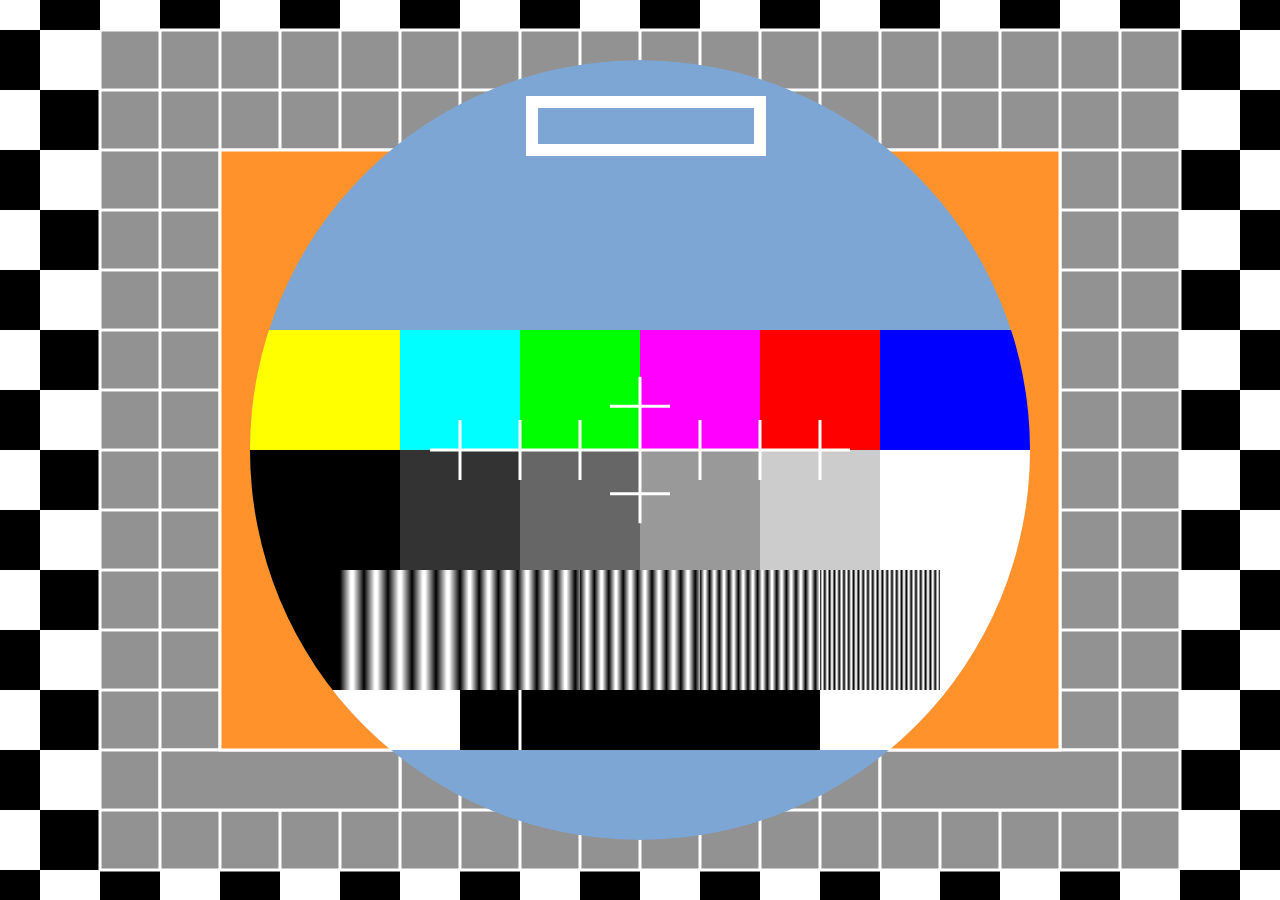
==== pm5644/index.html @ d79660fd "svg thingy idk" ====
<!DOCTYPE html>
<html>
  <head>
    <title>Testcard</title>
    <link rel="stylesheet" href="style.css">
  </head>
  <body>
    <svg xmlns="http://www.w3.org/2000/svg" width="100%" height="100%" viewBox="-10 -5 200 150" preserveAspectRatio="xMidYMid">
      <clipPath id="diskMask">
      <circle cx="90" cy="70" r="65" />
      </clipPath>

      <defs>
      <pattern id="background" x="0" y="0" width="20" height="20" patternUnits="userSpaceOnUse" >
      <rect x="0" y="0" width="20" height="20" fill="white" />
      <rect x="0" y="0" width="10" height="10" fill="black" />
      <rect x="10" y="10" width="10" height="10" fill="black" />
      </pattern>

      <linearGradient id="sine" spreadMethod="repeat" x1="0" y1="0" y2="0">
      <stop offset="0%" stop-color= "black" />
      <stop offset="45%" stop-color="white" />
      <stop offset="55%" stop-color="white" />
      <stop offset="100%" stop-color="black" />
      </linearGradient>
      <linearGradient id="sine1" xlink:href="#sine" x2="20%" />
      <linearGradient id="sine2" xlink:href="#sine" x2="16%" />
      <linearGradient id="sine3" xlink:href="#sine" x2="12%" />
      <linearGradient id="sine4" xlink:href="#sine" x2="8%" />
      <linearGradient id="sine5" xlink:href="#sine" x2="4%" />
      </defs>

      <rect x="-44" y="-5" width="268" height="150" style="fill:url(#background)" />

      <rect x="0" y="0" width="180" height="140" fill="#929292" />
      <g id="horizontalStripes">
      <line x1="0" y1="0" x2="180" y2="0" stroke="white" stroke-width="0.5" />
      <line x1="0" y1="10" x2="180" y2="10" stroke="white" stroke-width="0.5" />
      <line x1="0" y1="20" x2="180" y2="20" stroke="white" stroke-width="0.5" />
      <line x1="0" y1="30" x2="180" y2="30" stroke="white" stroke-width="0.5" />
      <line x1="0" y1="40" x2="180" y2="40" stroke="white" stroke-width="0.5" />
      <line x1="0" y1="50" x2="180" y2="50" stroke="white" stroke-width="0.5" />
      <line x1="0" y1="60" x2="180" y2="60" stroke="white" stroke-width="0.5" />
      <line x1="0" y1="70" x2="180" y2="70" stroke="white" stroke-width="0.5" />
      <line x1="0" y1="80" x2="180" y2="80" stroke="white" stroke-width="0.5" />
      <line x1="0" y1="90" x2="180" y2="90" stroke="white" stroke-width="0.5" />
      <line x1="0" y1="100" x2="180" y2="100" stroke="white" stroke-width="0.5" />
      <line x1="0" y1="110" x2="180" y2="110" stroke="white" stroke-width="0.5" />
      <line x1="0" y1="120" x2="180" y2="120" stroke="white" stroke-width="0.5" />
      <line x1="0" y1="130" x2="180" y2="130" stroke="white" stroke-width="0.5" />
      <line x1="0" y1="140" x2="180" y2="140" stroke="white" stroke-width="0.5" />
      </g>
      <g id="verticalStripes">  
      <line x1="0" y1="0" x2="0" y2="140" stroke="white" stroke-width="0.5" />
      <line x1="10" y1="0" x2="10" y2="140" stroke="white" stroke-width="0.5" />
      <line x1="20" y1="0" x2="20" y2="140" stroke="white" stroke-width="0.5" />
      <line x1="30" y1="0" x2="30" y2="140" stroke="white" stroke-width="0.5" />
      <line x1="40" y1="0" x2="40" y2="140" stroke="white" stroke-width="0.5" />
      <line x1="50" y1="0" x2="50" y2="140" stroke="white" stroke-width="0.5" />
      <line x1="60" y1="0" x2="60" y2="140" stroke="white" stroke-width="0.5" />
      <line x1="70" y1="0" x2="70" y2="140" stroke="white" stroke-width="0.5" />
      <line x1="80" y1="0" x2="80" y2="140" stroke="white" stroke-width="0.5" />
      <line x1="90" y1="0" x2="90" y2="140" stroke="white" stroke-width="0.5" />
      <line x1="100" y1="0" x2="100" y2="140" stroke="white" stroke-width="0.5" />
      <line x1="110" y1="0" x2="110" y2="140" stroke="white" stroke-width="0.5" />
      <line x1="120" y1="0" x2="120" y2="140" stroke="white" stroke-width="0.5" />
      <line x1="130" y1="0" x2="130" y2="140" stroke="white" stroke-width="0.5" />
      <line x1="140" y1="0" x2="140" y2="140" stroke="white" stroke-width="0.5" />
      <line x1="150" y1="0" x2="150" y2="140" stroke="white" stroke-width="0.5" />
      <line x1="160" y1="0" x2="160" y2="140" stroke="white" stroke-width="0.5" />
      <line x1="170" y1="0" x2="170" y2="140" stroke="white" stroke-width="0.5" />
      <line x1="180" y1="0" x2="180" y2="140" stroke="white" stroke-width="0.5" />
      </g>

      <g id="dateContainer">
      <rect x="10" y="120" width="40" height="10" fill="#929292" stroke-width="0.5" stroke="white" />
      <text id="dateText" x="30" y="125.5" fill="white" width="40" height="10" dominant-baseline="middle" text-anchor="middle" font-family="VCR" font-size="8"></text>
      </g>

      <g id="timeContainer">
      <rect x="130" y="120" width="40" height="10" fill="#929292" stroke-width="0.5" stroke="white" />
      <text id="timeText" x="150" y="125.5" fill="white" width="40" height="10" dominant-baseline="middle" text-anchor="middle" font-family="VCR" font-size="8"></text>

      </g>

      <rect x="20" y="20" width="140" height="100" fill="#ff922b" stroke="white" stroke-width="0.5" />

      <g id="disk" clip-path="url(#diskMask)">
      <circle cx="90" cy="70" r="65" fill="#7da6d4" />
      <g id="colorBars">
      <rect x="10" y="50" width="40" height="20" fill="yellow" id="colorBarYellow" />
      <rect x="50" y="50" width="20" height="20" fill="cyan" id="colorBarCyan" />
      <rect x="70" y="50" width="20" height="20" fill="lime" id="colorBarGreen" />
      <rect x="90" y="50" width="20" height="20" fill="magenta" id="colorBarMagenta" />
      <rect x="110" y="50" width="20" height="20" fill="red" id="colorBarRed" />
      <rect x="130" y="50" width="40" height="20" fill="blue" id="colorBarBlue" />
      </g>
      <g id="greyBars">
      <rect x="10" y="70" width="40" height="20" fill="hsl(0, 0%, 0%)" id="greyBar0" />
      <rect x="50" y="70" width="20" height="20" fill="hsl(0, 0%, 20%)" id="greyBar20" />
      <rect x="70" y="70" width="20" height="20" fill="hsl(0, 0%, 40%)" id="greyBar40" />
      <rect x="90" y="70" width="20" height="20" fill="hsl(0, 0%, 60%)" id="greyBar60" />
      <rect x="110" y="70" width="20" height="20" fill="hsl(0, 0%, 80%)" id="greyBar80" />
      <rect x="130" y="70" width="40" height="20" fill="hsl(0, 0%, 100%)" id="greyBar100" />
      </g>
      <g id="fineGrainCrosses">
      <!-- Center -->
      <line x1="55" y1="70" x2="125" y2="70" stroke="white" stroke-width="0.5" />
      <!-- Center lines are the weirdest -->
      <line x1="85" y1="62.7" x2="95" y2="62.7" stroke="white" stroke-width="0.5" />
      <line x1="85" y1="77.3" x2="95" y2="77.3" stroke="white" stroke-width="0.5" />
      <line x1="90" y1="57.8" x2="90" y2="82.2" stroke="white" stroke-width="0.5" />
      <!-- Vertical lines -->
      <line x1="60" y1="65" x2="60" y2="75" stroke="white" stroke-width="0.5" />
      <line x1="70" y1="65" x2="70" y2="75" stroke="white" stroke-width="0.5" />
      <line x1="80" y1="65" x2="80" y2="75" stroke="white" stroke-width="0.5" />
      <line x1="100" y1="65" x2="100" y2="75" stroke="white" stroke-width="0.5" />
      <line x1="110" y1="65" x2="110" y2="75" stroke="white" stroke-width="0.5" />
      <line x1="120" y1="65" x2="120" y2="75" stroke="white" stroke-width="0.5" />
      </g>
      <rect x="72" y="12" width="38" height="8" stroke="white" stroke-width="2" fill="transparent" />
      <g id="sineBars">
      <rect x="20" width="20" y="90" height="20" fill="black" />
      <rect x="40" width="20" y="90" height="20" fill="url(#sine1)" />
      <rect x="60" width="20" y="90" height="20" fill="url(#sine2)" />
      <rect x="80" width="20" y="90" height="20" fill="url(#sine3)" />
      <rect x="100" width="20" y="90" height="20" fill="url(#sine4)" />
      <rect x="120" width="20" y="90" height="20" fill="url(#sine5)" />
      <rect x="140" width="20" y="90" height="20" fill="white "/>
      </g>
      <g id="shift">
      <rect x="20" width="140" y="110" height="10" fill="white" />
      <rect x="60" width="60" y="110" height="10" fill="black" />
      <line x1="70" y1="110" x2="70" y2="120" stroke-width="0.5" stroke="white" />
      </g>
      </g>

      <!-- https://commons.wikimedia.org/wiki/File:Logo_de_TVE_(1960%27-1991).svg -->
      <!-- g id="tve" transform="translate(54 31) scale(1.5)">

      <path fill="white" d="m 0,6 0,-5 2,0 0,1 2,0 0,-1 2,0 0,1 1,0 0,4 -2,0 0,-2 L 4,4 4,5 3,5 3,4 2,4 2,6 0,6 Z"></path>
      <path fill="white" d="m 9,6 0,-1 -1,0 0,-1 1,0 0,-1 L 12,3 12,2 9,2 l 0,-1 L 13,1 l 0,1 1,0 0,4 -5,0 z m 1,-1 L 12,5 12,4 10,4 l 0,1 z"></path>
      <path fill="white" d="m 15,6 0,-6 2,0 0,3 1,0 0,-1 2,0 0,1 -1,0 0,1 1,0 0,1 1,0 0,1 -2,0 0,-1 -1,0 0,-1 -1,0 0,2 -2,0 z"></path>
      <path fill="white" d="m 22,6 0,-1 1,0 0,-2 -1,0 0,-1 3,0 0,3 1,0 0,1 -4,0 z m 1,-5 0,-1 2,0 0,1 -2,0 z"></path>
      <path fill="white" d="m 27,7 0,-1 4,0 0,-1 -3,0 0,-1 -1,0 0,-2 1,0 0,-1 5,0 0,5 -1,0 0,1 -5,0 z m 2,-3 2,0 0,-2 -2,0 0,2 z"></path>
      <path fill="white" d="m 35,6 0,-1 -1,0 0,-1 1,0 0,-1 3,0 0,-1 -3,0 0,-1 4,0 0,1 1,0 0,4 -5,0 z m 1,-1 2,0 0,-1 -2,0 0,1 z"></path>
      <path fill="white" d="m 47,1 0,1 L 43,2 l 0,1 3,0 0,1 1,0 0,1 -1,0 0,1 L 41,6 l 0,-1 4,0 0,-1 L 42,4 l 0,-1 -1,0 0,-1 1,0 0,-1 5,0 z"></path>
    </g -->
    </svg>
    <script src="clock.js"></script>
  </body>
</html>
---- pm5644/style.css ----
@font-face {
  font-family: 'VCR';
  src: url('vcr.ttf');
}

body {
  width: 100%;
  height: 100%;
  top: 0;
  left: 0;
  margin: 0;
  padding: 0;
  color: black;
}

svg {
  top: 0;
  left: 0;
  width: 100vw;
  height: 100vh;
  position: absolute;
}
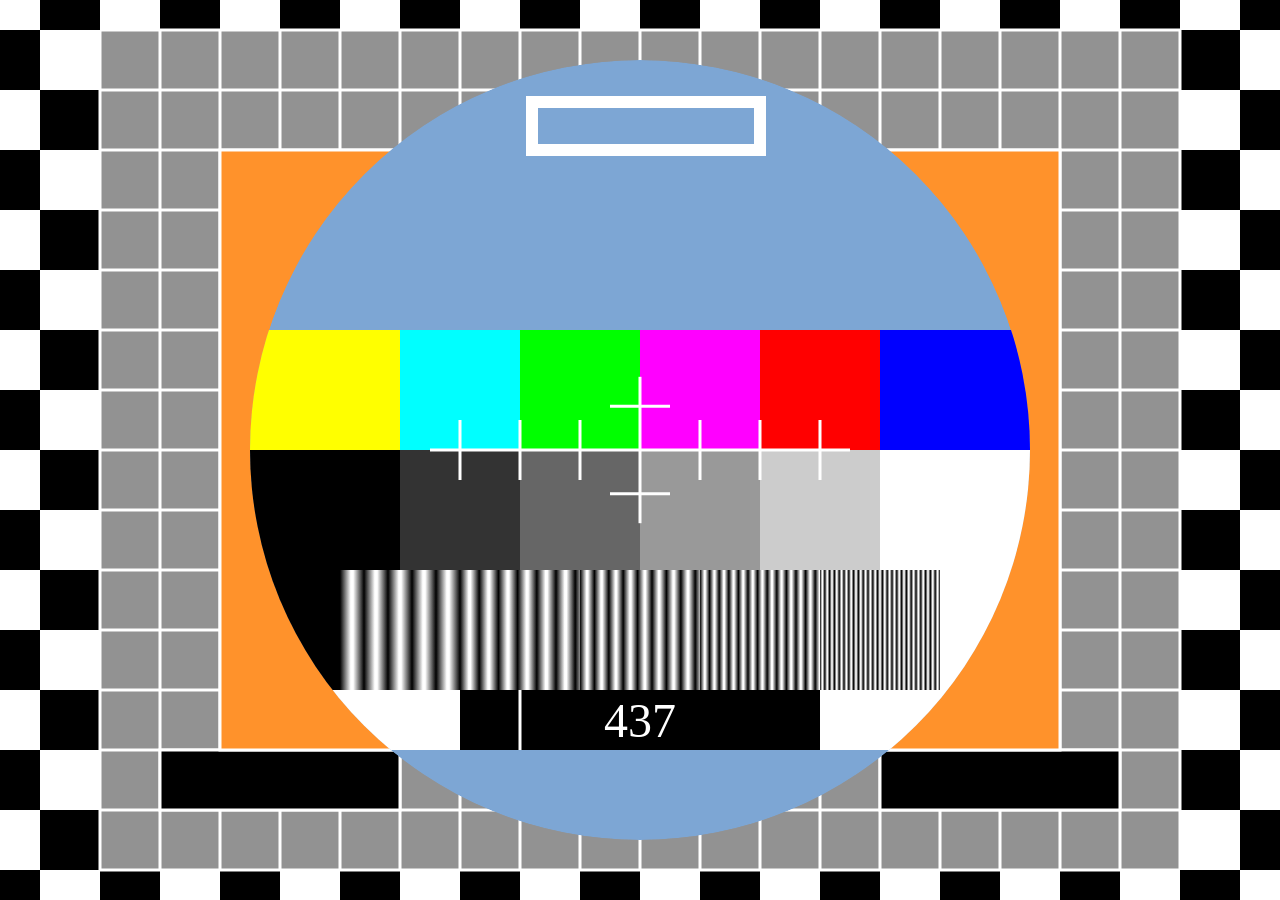
==== commit aa078a44: "pm5644 tweak" ====
--- a/pm5644/index.html
+++ b/pm5644/index.html
@@ -73,12 +73,12 @@
       </g>
 
       <g id="dateContainer">
-      <rect x="10" y="120" width="40" height="10" fill="#929292" stroke-width="0.5" stroke="white" />
+      <rect x="10" y="120" width="40" height="10" fill="black" stroke-width="0.5" stroke="white" />
       <text id="dateText" x="30" y="125.5" fill="white" width="40" height="10" dominant-baseline="middle" text-anchor="middle" font-family="VCR" font-size="8"></text>
       </g>
 
       <g id="timeContainer">
-      <rect x="130" y="120" width="40" height="10" fill="#929292" stroke-width="0.5" stroke="white" />
+      <rect x="130" y="120" width="40" height="10" fill="black" stroke-width="0.5" stroke="white" />
       <text id="timeText" x="150" y="125.5" fill="white" width="40" height="10" dominant-baseline="middle" text-anchor="middle" font-family="VCR" font-size="8"></text>
 
       </g>
@@ -135,17 +135,13 @@
       </g>
       </g>
 
-      <!-- https://commons.wikimedia.org/wiki/File:Logo_de_TVE_(1960%27-1991).svg -->
-      <!-- g id="tve" transform="translate(54 31) scale(1.5)">
+      
+     <g id="stationID">
+      <text id="stationIDtext" x="90" y="116" fill="white" width="40" height="10" dominant-baseline="middle" text-anchor="middle" font-family="VCR" font-size="8"> 
+           437
+      </text>
+      </g>
 
-      <path fill="white" d="m 0,6 0,-5 2,0 0,1 2,0 0,-1 2,0 0,1 1,0 0,4 -2,0 0,-2 L 4,4 4,5 3,5 3,4 2,4 2,6 0,6 Z"></path>
-      <path fill="white" d="m 9,6 0,-1 -1,0 0,-1 1,0 0,-1 L 12,3 12,2 9,2 l 0,-1 L 13,1 l 0,1 1,0 0,4 -5,0 z m 1,-1 L 12,5 12,4 10,4 l 0,1 z"></path>
-      <path fill="white" d="m 15,6 0,-6 2,0 0,3 1,0 0,-1 2,0 0,1 -1,0 0,1 1,0 0,1 1,0 0,1 -2,0 0,-1 -1,0 0,-1 -1,0 0,2 -2,0 z"></path>
-      <path fill="white" d="m 22,6 0,-1 1,0 0,-2 -1,0 0,-1 3,0 0,3 1,0 0,1 -4,0 z m 1,-5 0,-1 2,0 0,1 -2,0 z"></path>
-      <path fill="white" d="m 27,7 0,-1 4,0 0,-1 -3,0 0,-1 -1,0 0,-2 1,0 0,-1 5,0 0,5 -1,0 0,1 -5,0 z m 2,-3 2,0 0,-2 -2,0 0,2 z"></path>
-      <path fill="white" d="m 35,6 0,-1 -1,0 0,-1 1,0 0,-1 3,0 0,-1 -3,0 0,-1 4,0 0,1 1,0 0,4 -5,0 z m 1,-1 2,0 0,-1 -2,0 0,1 z"></path>
-      <path fill="white" d="m 47,1 0,1 L 43,2 l 0,1 3,0 0,1 1,0 0,1 -1,0 0,1 L 41,6 l 0,-1 4,0 0,-1 L 42,4 l 0,-1 -1,0 0,-1 1,0 0,-1 5,0 z"></path>
-    </g -->
     </svg>
     <script src="clock.js"></script>
   </body>
